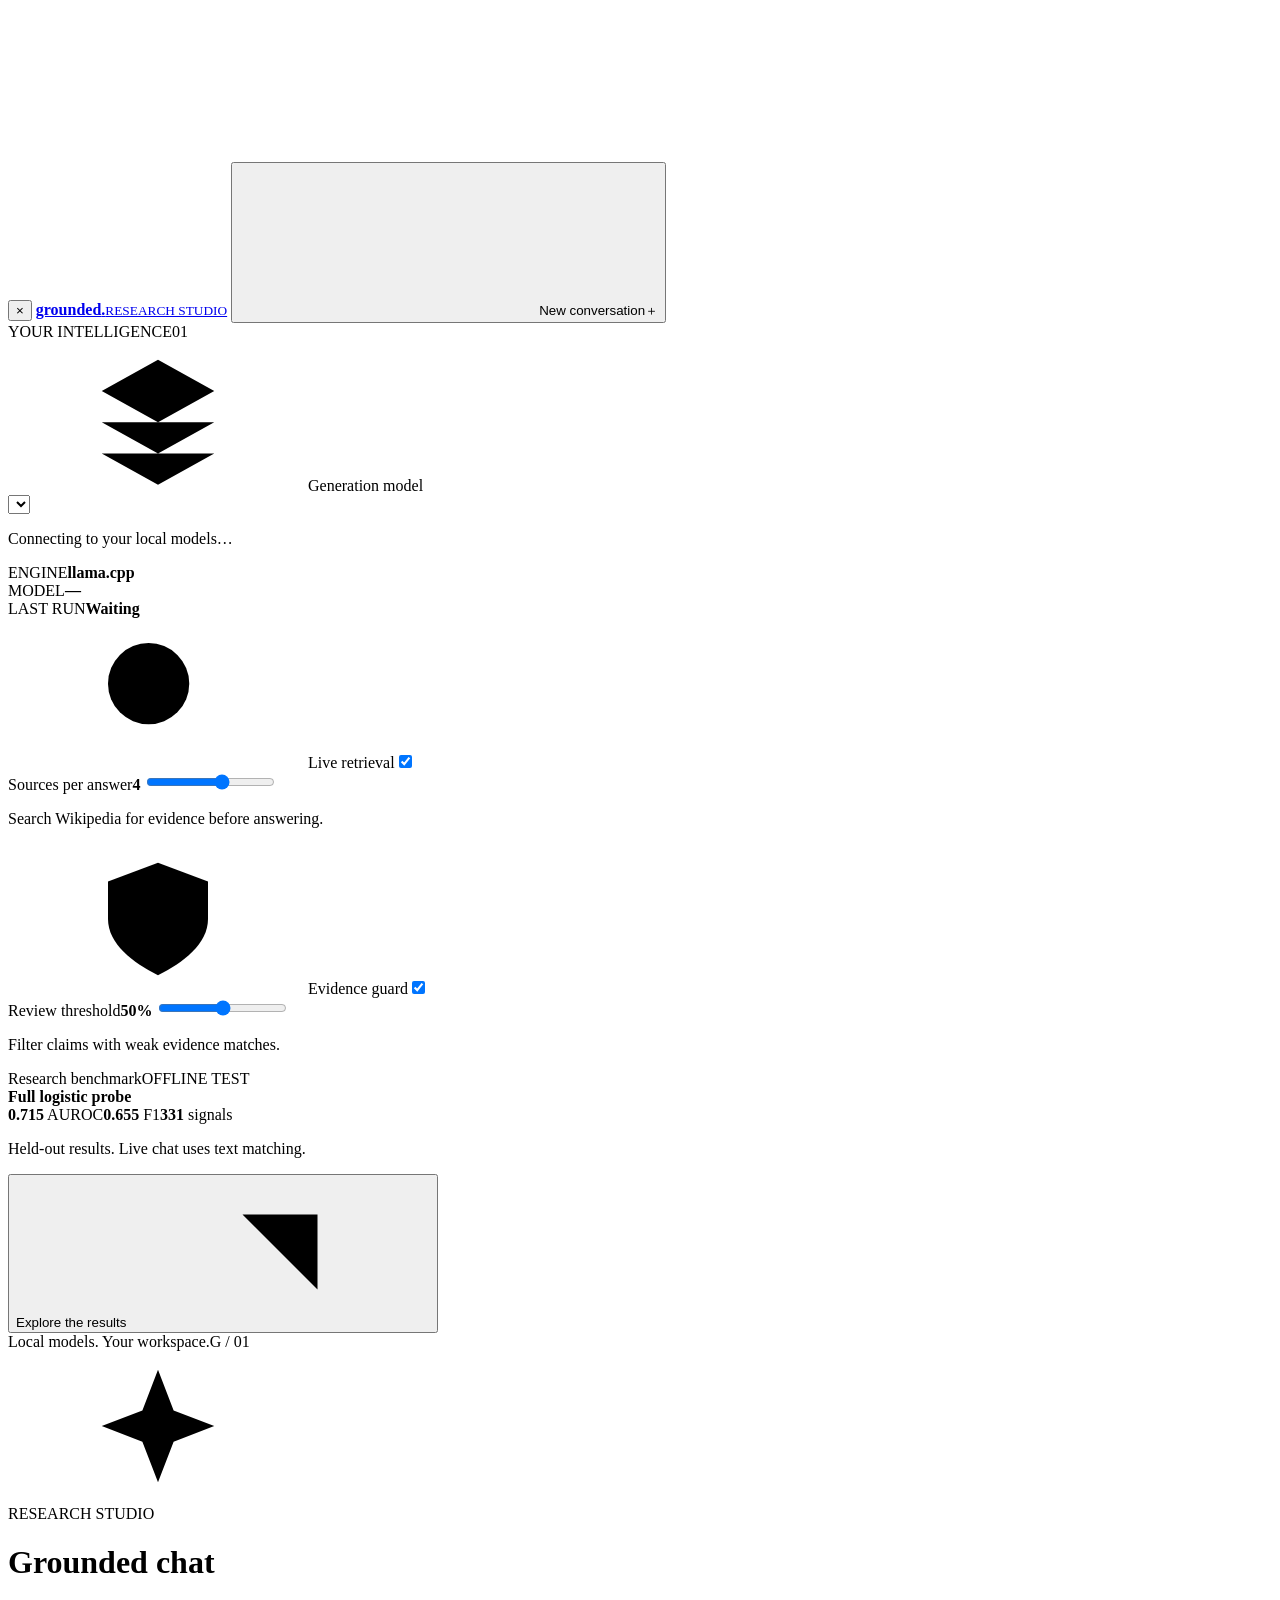
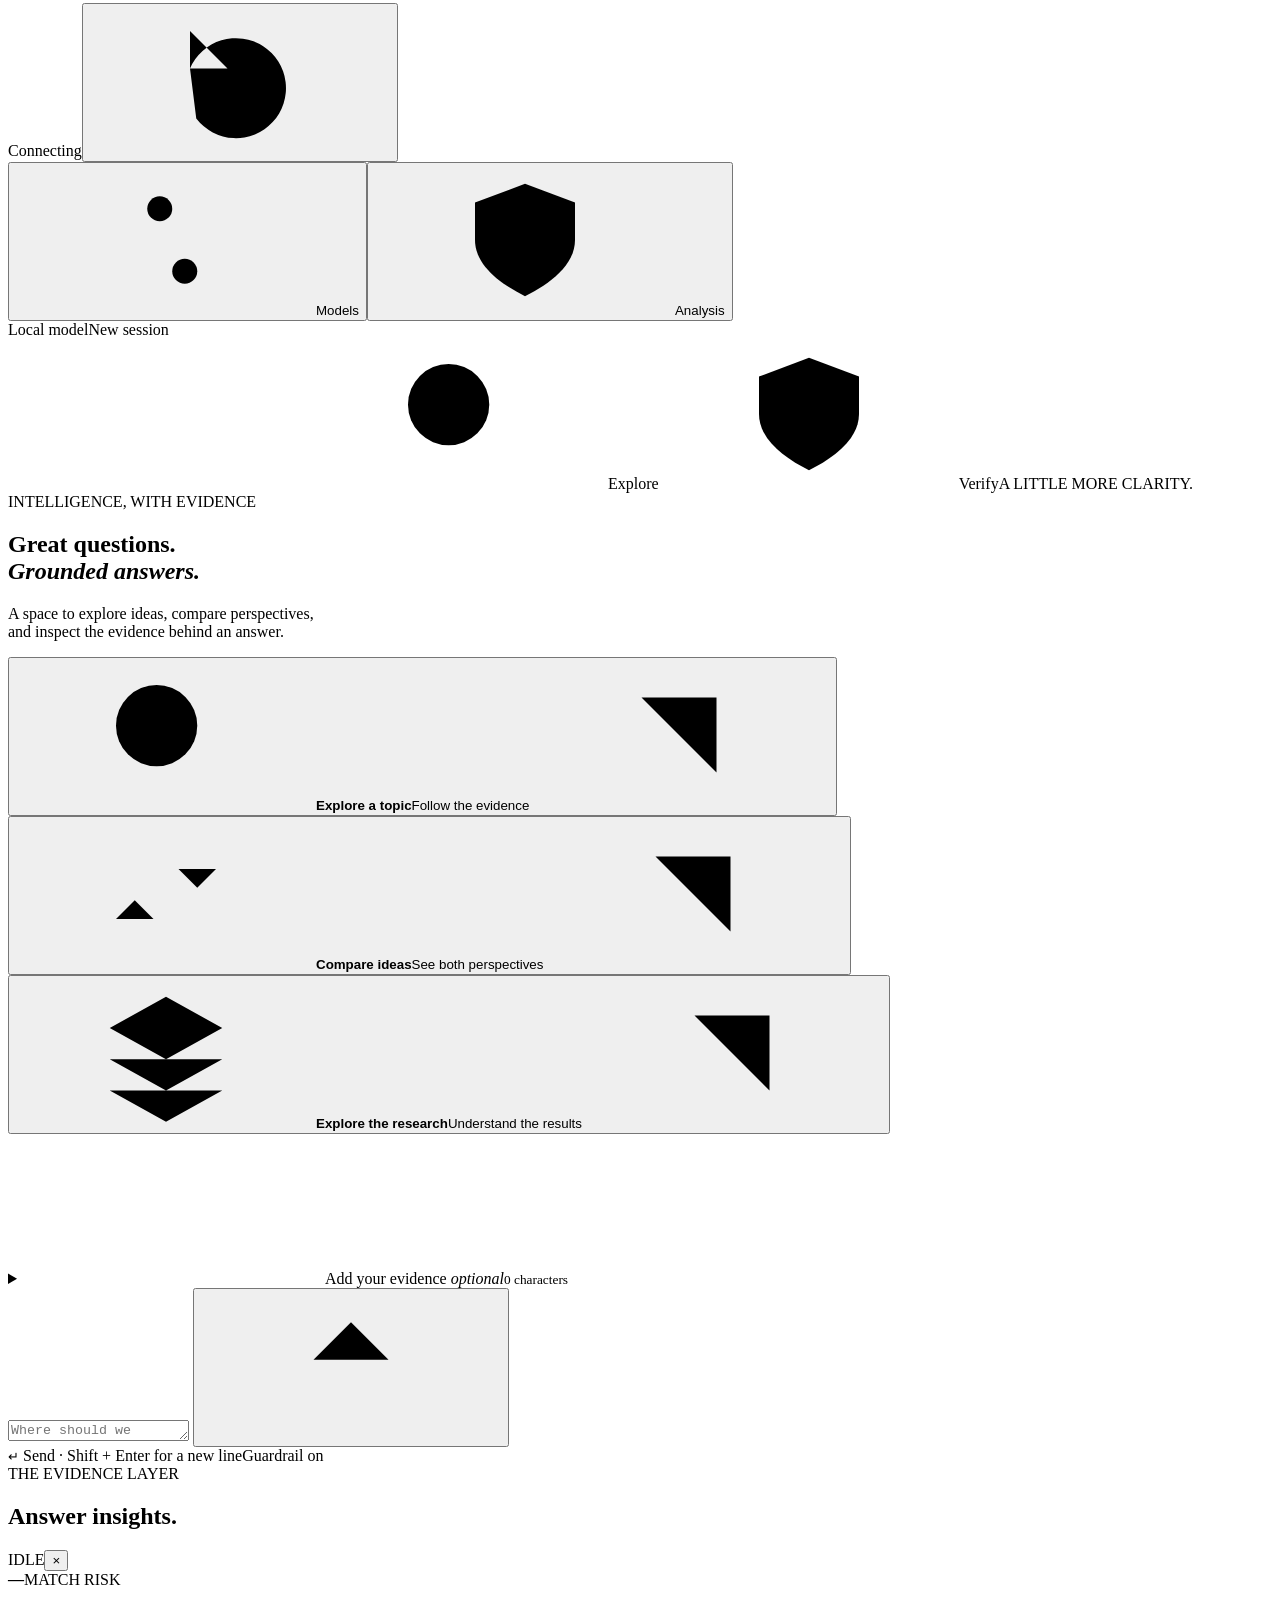
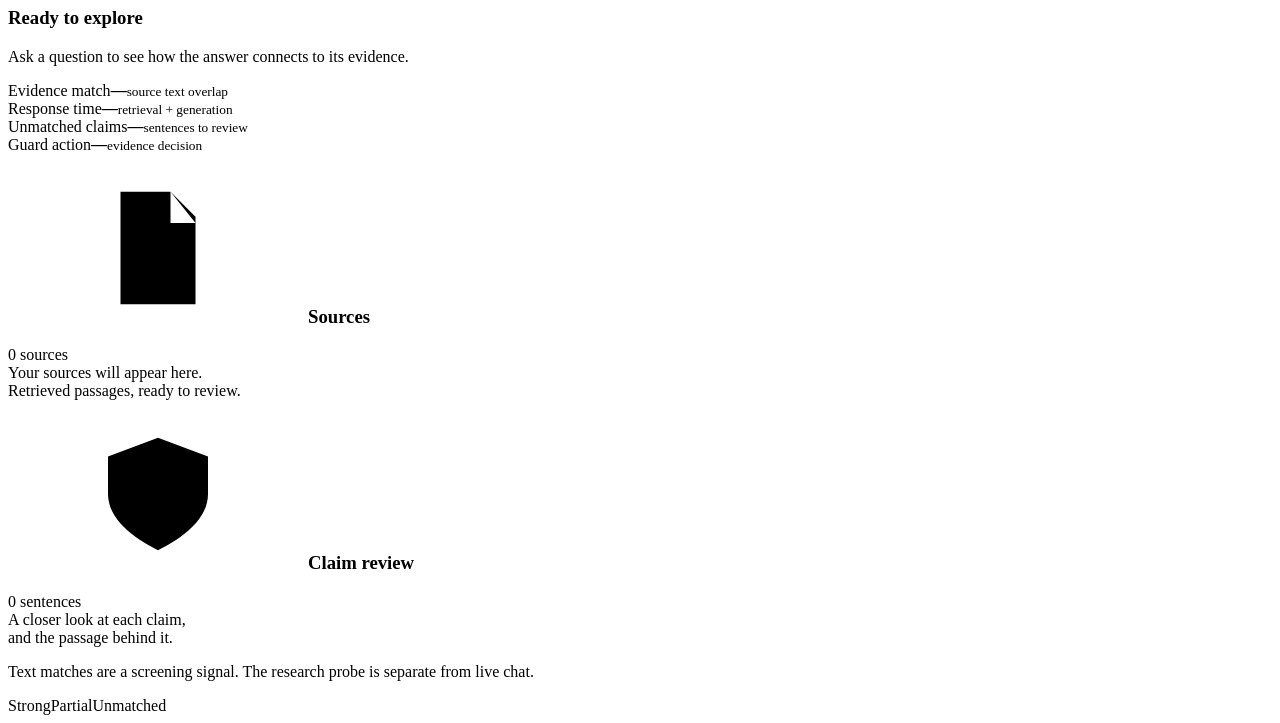
==== dashboard/index.html @ 60889223 "Add grounded hallucination detection research studio" ====
<!doctype html>
<html lang="en">
<head>
  <meta charset="utf-8">
  <meta name="viewport" content="width=device-width, initial-scale=1, viewport-fit=cover">
  <title>Grounded — Research Studio</title>
  <meta name="description" content="Your local AI research studio. Explore questions, compare models, and inspect the evidence behind each answer.">
  <meta name="theme-color" content="#090c16">
  <link rel="icon" href="/grounded-mark.svg" type="image/svg+xml">
  <link rel="stylesheet" href="/style.css?v=20260925-studio-3d">
</head>
<body>
  <svg class="icon-library" xmlns="http://www.w3.org/2000/svg" aria-hidden="true">
    <symbol id="i-plus" viewBox="0 0 24 24"><path d="M12 5v14M5 12h14"/></symbol>
    <symbol id="i-spark" viewBox="0 0 24 24"><path d="m12 3 2.5 6.5L21 12l-6.5 2.5L12 21l-2.5-6.5L3 12l6.5-2.5L12 3Z"/></symbol>
    <symbol id="i-search" viewBox="0 0 24 24"><circle cx="10.5" cy="10.5" r="6.5"/><path d="m16 16 4.5 4.5"/></symbol>
    <symbol id="i-shield" viewBox="0 0 24 24"><path d="m12 3 8 3v6c0 4-4 7-8 9-4-2-8-5-8-9V6l8-3Z"/><path d="m8 12 3 3 5-6"/></symbol>
    <symbol id="i-layers" viewBox="0 0 24 24"><path d="m3 8 9-5 9 5-9 5-9-5Zm0 5 9 5 9-5M3 18l9 5 9-5"/></symbol>
    <symbol id="i-arrow" viewBox="0 0 24 24"><path d="M12 19V5m-6 6 6-6 6 6"/></symbol>
    <symbol id="i-external" viewBox="0 0 24 24"><path d="M6 18 18 6M6 6h12v12"/></symbol>
    <symbol id="i-sliders" viewBox="0 0 24 24"><path d="M4 7h5m4 0h7M4 17h9m4 0h3"/><circle cx="11" cy="7" r="2"/><circle cx="15" cy="17" r="2"/></symbol>
    <symbol id="i-reset" viewBox="0 0 24 24"><path d="M4 10a8 8 0 1 1 1 8M4 4v6h6"/></symbol>
    <symbol id="i-document" viewBox="0 0 24 24"><path d="M6 3h8l4 4v14H6V3Zm8 0v5h4M9 12h6m-6 4h6"/></symbol>
    <symbol id="i-compare" viewBox="0 0 24 24"><path d="M7 3v18M17 3v18M3 7h8m2 10h8M4 16l3-3 3 3m4-8 3 3 3-3"/></symbol>
  </svg>
  <div class="ambient" aria-hidden="true"><div class="ambient-orb orb-one"></div><div class="ambient-orb orb-two"></div></div>
  <div class="shell">
    <aside class="sidebar surface" id="settings-panel" aria-label="Model and search settings">
      <button id="close-settings" class="drawer-close" type="button" aria-label="Close settings">×</button>
      <a class="brand" href="/" aria-label="Grounded home"><span class="brand-mark"><img src="/grounded-mark.svg" alt=""></span><span><b>grounded<span class="brand-dot">.</span></b><small>RESEARCH STUDIO</small></span></a>
      <button id="new-chat" class="new-chat"><svg class="icon"><use href="#i-plus"/></svg><span>New conversation</span><kbd>＋</kbd></button>

      <section class="side-section model-section">
        <div class="section-caption"><span>YOUR INTELLIGENCE</span><span>01</span></div>
        <label class="field-label" for="model-select"><svg class="icon"><use href="#i-layers"/></svg>Generation model</label>
        <div class="select-wrap"><select id="model-select" aria-describedby="model-detail"></select><span id="model-dot" class="availability"></span></div>
        <p id="model-detail" class="field-help">Connecting to your local models…</p>
        <div class="runtime-proof">
          <div><span>ENGINE</span><b id="runtime-engine">llama.cpp</b></div>
          <div><span>MODEL</span><b id="runtime-model">—</b></div>
          <div><span>LAST RUN</span><b id="runtime-last">Waiting</b></div>
        </div>
      </section>

      <section class="side-section search-settings control-card">
        <div class="section-line"><span><svg class="icon"><use href="#i-search"/></svg>Live retrieval</span><label class="switch"><input id="web-search" type="checkbox" checked aria-label="Search before answering"><i></i></label></div>
        <label class="range-label" for="max-sources"><span>Sources per answer</span><b id="max-sources-label">4</b></label>
        <input id="max-sources" type="range" min="1" max="6" step="1" value="4">
        <p class="field-help">Search Wikipedia for evidence before answering.</p>
      </section>

      <section class="side-section control-card guard-settings">
        <div class="section-line"><span><svg class="icon"><use href="#i-shield"/></svg>Evidence guard</span><label class="switch"><input id="guardrail" type="checkbox" checked aria-label="Enable evidence guard"><i></i></label></div>
        <label class="range-label" for="risk-threshold"><span>Review threshold</span><b id="risk-threshold-label">50%</b></label>
        <input id="risk-threshold" type="range" min="0.15" max="0.85" step="0.05" value="0.50">
        <p class="field-help">Filter claims with weak evidence matches.</p>
      </section>

      <section class="side-section detector-card">
        <div class="section-line"><span>Research benchmark</span><span class="status-ready">OFFLINE TEST</span></div>
        <strong>Full logistic probe</strong>
        <div class="detector-stats"><span><b>0.715</b> AUROC</span><span><b>0.655</b> F1</span><span><b>331</b> signals</span></div>
        <p class="field-help">Held-out results. Live chat uses text matching.</p>
        <button id="show-research" class="text-button">Explore the results <svg class="icon"><use href="#i-external"/></svg></button>
      </section>
      <div class="sidebar-foot"><span class="local-dot"></span>Local models. Your workspace.<span class="foot-symbol">G / 01</span></div>
    </aside>

    <main class="workspace surface">
      <header class="workspace-head">
        <div class="workspace-title"><span class="title-icon"><svg class="icon"><use href="#i-spark"/></svg></span><div><span class="crumb">RESEARCH STUDIO</span><h1>Grounded chat</h1></div></div>
        <div class="head-status"><span id="runtime-status"><i></i>Connecting</span><button id="clear-chat" title="Clear conversation" aria-label="Clear conversation"><svg class="icon"><use href="#i-reset"/></svg></button></div>
        <div class="mobile-actions"><button id="open-settings" type="button" aria-controls="settings-panel" aria-expanded="false"><svg class="icon"><use href="#i-sliders"/></svg><span>Models</span></button><button id="open-analysis" type="button" aria-controls="analysis-panel" aria-expanded="false"><svg class="icon"><use href="#i-shield"/></svg><span data-analysis-label>Analysis</span></button></div>
      </header>
      <div class="session-bar"><span class="model-tag"><span class="local-dot"></span><span id="active-model-name">Local model</span></span><span id="session-caption">New session</span></div>

      <div class="conversation" id="conversation" role="log" aria-label="Conversation" aria-live="polite" aria-relevant="additions">
        <section id="welcome" class="welcome">
          <div class="signal-stage"><canvas id="signal-scene" aria-hidden="true"></canvas><span class="orb-label label-left"><svg class="icon"><use href="#i-search"/></svg>Explore</span><span class="orb-label label-right"><svg class="icon"><use href="#i-shield"/></svg>Verify</span><span class="stage-caption">A LITTLE MORE CLARITY.</span></div>
          <span class="welcome-kicker"><i></i> INTELLIGENCE, WITH EVIDENCE</span>
          <h2>Great questions.<br><em>Grounded answers.</em></h2>
          <p>A space to explore ideas, compare perspectives,<br class="desktop-break"> and inspect the evidence behind an answer.</p>
          <div class="starter-grid">
            <button class="starter" data-example="search"><span class="starter-icon"><svg class="icon"><use href="#i-search"/></svg></span><b>Explore a topic</b><span>Follow the evidence</span><svg class="icon starter-arrow"><use href="#i-external"/></svg></button>
            <button class="starter" data-example="compare"><span class="starter-icon"><svg class="icon"><use href="#i-compare"/></svg></span><b>Compare ideas</b><span>See both perspectives</span><svg class="icon starter-arrow"><use href="#i-external"/></svg></button>
            <button class="starter" data-example="research"><span class="starter-icon"><svg class="icon"><use href="#i-layers"/></svg></span><b>Explore the research</b><span>Understand the results</span><svg class="icon starter-arrow"><use href="#i-external"/></svg></button>
          </div>
        </section>
      </div>

      <section class="composer-zone" aria-label="Send a message">
        <div id="pipeline-status" class="pipeline-status" role="status" hidden><span class="pipeline-dot"></span><b id="pipeline-label">Searching sources</b><small id="pipeline-detail">Preparing retrieval…</small></div>
        <div class="composer-card">
          <details id="context-panel">
            <summary><span><svg class="icon"><use href="#i-plus"/></svg>Add your evidence <em>optional</em></span><small id="context-count">0 characters</small></summary>
            <textarea id="context-input" aria-label="Private evidence" placeholder="Paste the notes or passages you want the model to use…"></textarea>
          </details>
          <div class="composer">
            <textarea id="question-input" rows="1" aria-label="Your message" placeholder="Where should we start?"></textarea>
            <button id="stop-button" class="stop-button" hidden title="Stop response" aria-label="Stop response">■</button>
            <button id="send-button" class="send-button" title="Send question" aria-label="Send question"><svg class="icon"><use href="#i-arrow"/></svg></button>
          </div>
        </div>
        <div class="composer-foot"><span><kbd>↵</kbd> Send <span class="foot-divider">·</span> Shift + Enter for a new line</span><span id="active-mode">Guardrail on</span></div>
      </section>
    </main>

    <aside class="inspector surface" id="analysis-panel" aria-label="Answer evidence and metrics">
      <header><div><span class="crumb">THE EVIDENCE LAYER</span><h2>Answer insights<span class="heading-dot">.</span></h2></div><span id="analysis-state" class="analysis-state idle">IDLE</span><button id="close-analysis" class="drawer-close" type="button" aria-label="Close analysis">×</button></header>
      <section class="risk-card">
        <div class="risk-ring" id="risk-ring"><div><strong id="risk-value">—</strong><span>MATCH RISK</span></div></div>
        <div><h3 id="risk-title">Ready to explore</h3><p id="risk-description">Ask a question to see how the answer connects to its evidence.</p></div>
      </section>
      <section class="metric-grid" aria-label="Answer metrics">
        <article><span>Evidence match</span><strong id="support-value">—</strong><small>source text overlap</small></article>
        <article><span>Response time</span><strong id="latency-value">—</strong><small>retrieval + generation</small></article>
        <article><span>Unmatched claims</span><strong id="unsupported-value">—</strong><small>sentences to review</small></article>
        <article><span>Guard action</span><strong id="action-value">—</strong><small>evidence decision</small></article>
      </section>
      <div class="review-stack">
        <section class="sources-panel"><div class="panel-head"><h3><svg class="icon"><use href="#i-document"/></svg>Sources</h3><span id="source-total">0 sources</span></div><div id="source-list" class="empty-evidence">Your sources will appear here.<br>Retrieved passages, ready to review.</div></section>
        <section class="evidence-panel"><div class="panel-head"><h3><svg class="icon"><use href="#i-shield"/></svg>Claim review</h3><span id="sentence-total">0 sentences</span></div><div id="sentence-list" class="empty-evidence">A closer look at each claim,<br>and the passage behind it.</div><p class="review-caveat">Text matches are a screening signal. The research probe is separate from live chat.</p></section>
      </div>
      <section class="legend" aria-label="Evidence match legend"><span><i class="supported"></i>Strong</span><span><i class="uncertain"></i>Partial</span><span><i class="unsupported"></i>Unmatched</span></section>
    </aside>
  </div>
  <div id="mobile-backdrop" class="mobile-backdrop" hidden></div>
  <dialog id="research-dialog" aria-labelledby="research-title">
    <form method="dialog"><button class="dialog-close" aria-label="Close research results">×</button></form>
    <span class="crumb">BEHIND THE RESEARCH</span><h2 id="research-title">Measured, not assumed.</h2>
    <p>Probe results on the same 115 held-out examples, with dimensionality reduction fitted on training data.</p>
    <div id="research-cards" class="research-cards"></div>
    <div class="research-note">These offline results do not establish live-chat accuracy, causal validity, cross-model transfer, or steering effectiveness. Those experiments remain separate.</div>
  </dialog>
  <script src="/app.js?v=20260925-studio-3d"></script>
  <script src="/scene.js?v=20260925-studio-3d" defer></script>
</body>
</html>
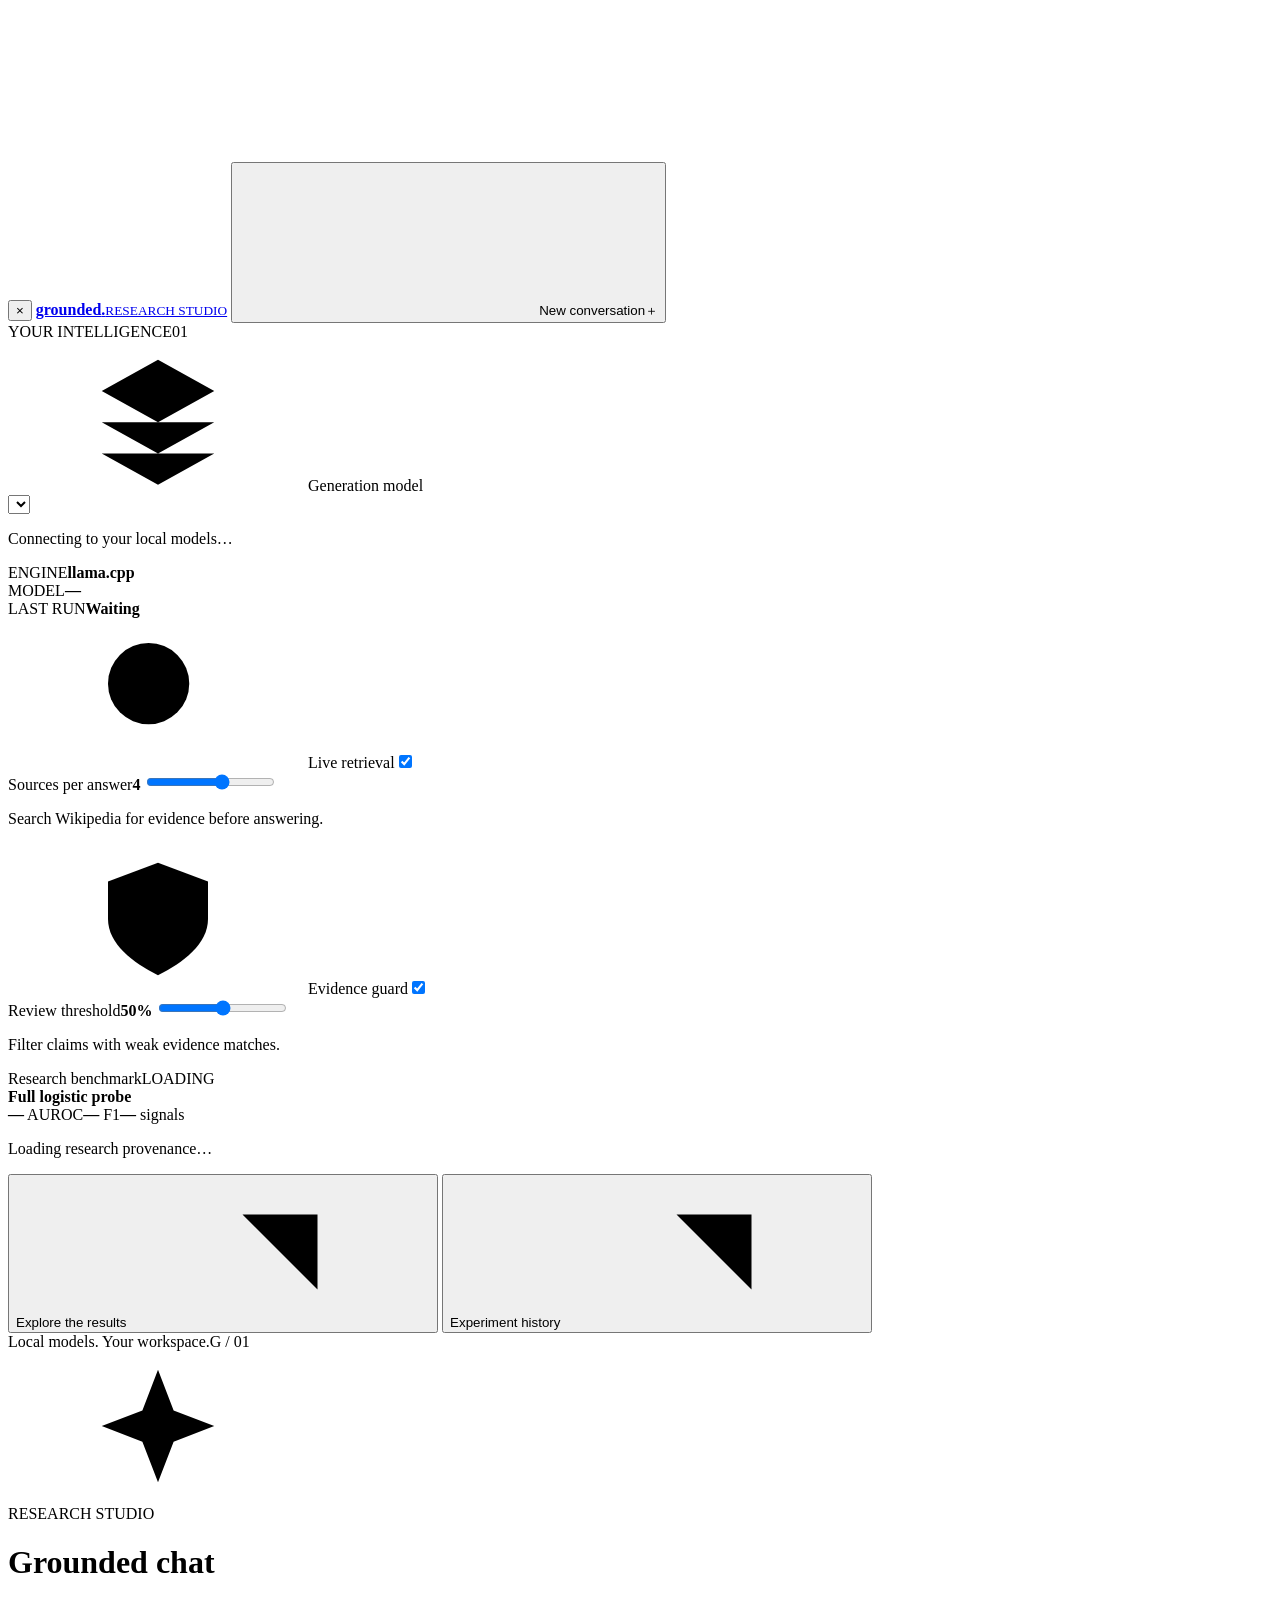
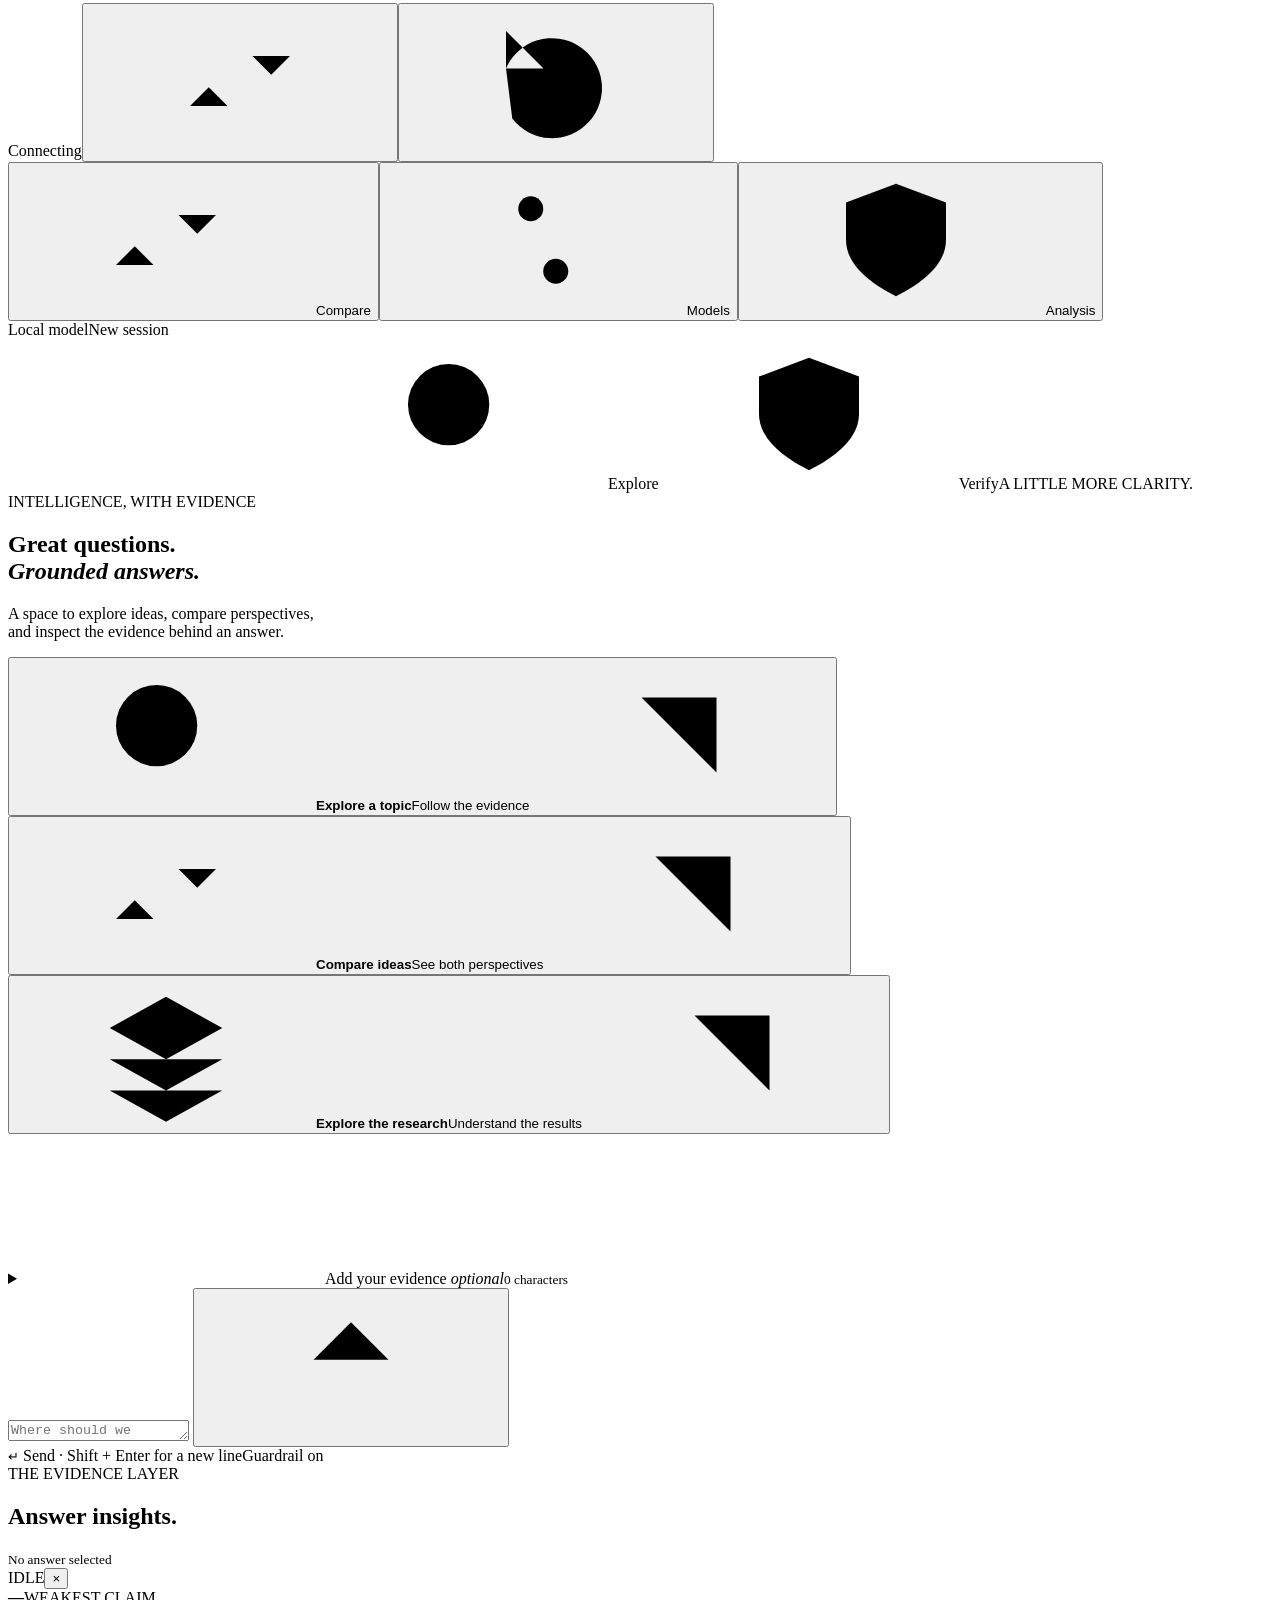
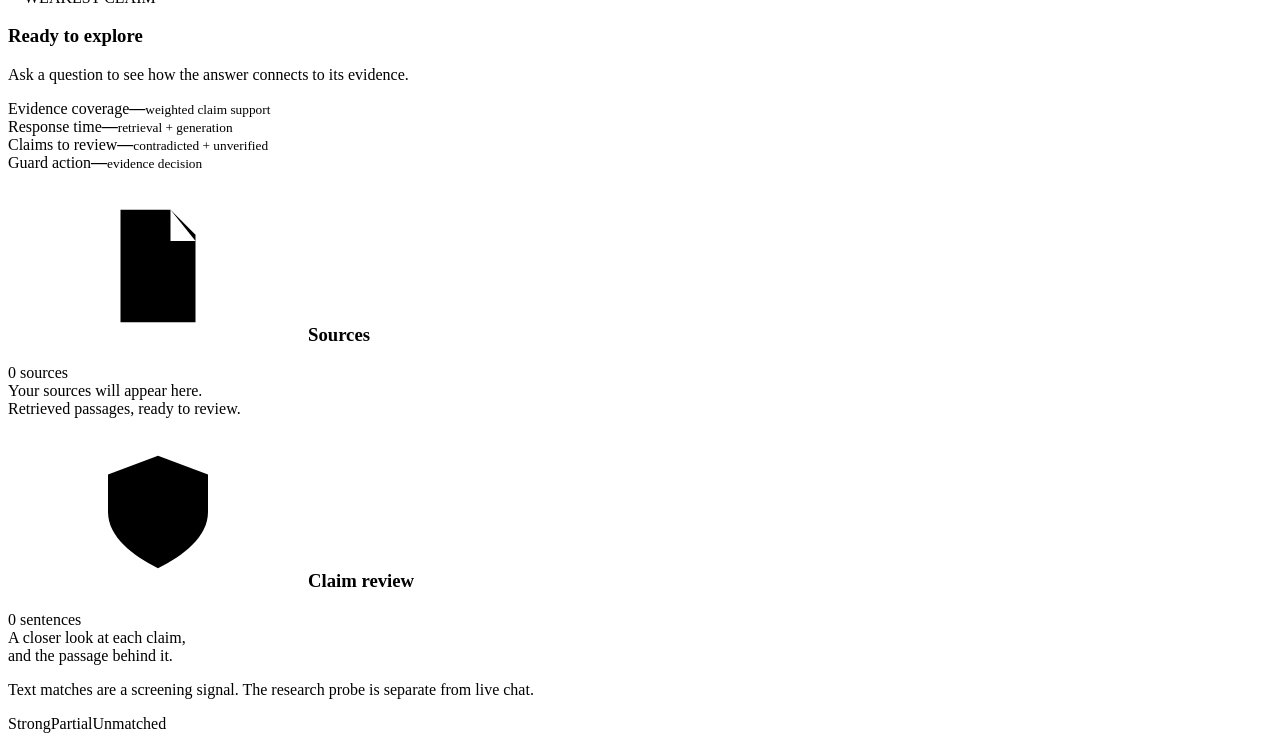
==== commit a1db624b: "Build unified grounded research workspace" ====
--- a/dashboard/index.html
+++ b/dashboard/index.html
@@ -7,7 +7,7 @@
   <meta name="description" content="Your local AI research studio. Explore questions, compare models, and inspect the evidence behind each answer.">
   <meta name="theme-color" content="#090c16">
   <link rel="icon" href="/grounded-mark.svg" type="image/svg+xml">
-  <link rel="stylesheet" href="/style.css?v=20260925-studio-3d">
+  <link rel="stylesheet" href="/style.css?v=20260926-analysis-drawer-fix">
 </head>
 <body>
   <svg class="icon-library" xmlns="http://www.w3.org/2000/svg" aria-hidden="true">
@@ -57,11 +57,12 @@
       </section>
 
       <section class="side-section detector-card">
-        <div class="section-line"><span>Research benchmark</span><span class="status-ready">OFFLINE TEST</span></div>
+        <div class="section-line"><span>Research benchmark</span><span id="benchmark-status" class="status-ready">LOADING</span></div>
         <strong>Full logistic probe</strong>
-        <div class="detector-stats"><span><b>0.715</b> AUROC</span><span><b>0.655</b> F1</span><span><b>331</b> signals</span></div>
-        <p class="field-help">Held-out results. Live chat uses text matching.</p>
+        <div class="detector-stats"><span><b id="benchmark-auroc">—</b> AUROC</span><span><b id="benchmark-f1">—</b> F1</span><span><b id="benchmark-signals">—</b> signals</span></div>
+        <p id="benchmark-note" class="field-help">Loading research provenance…</p>
         <button id="show-research" class="text-button">Explore the results <svg class="icon"><use href="#i-external"/></svg></button>
+        <button id="show-history" class="text-button">Experiment history <svg class="icon"><use href="#i-external"/></svg></button>
       </section>
       <div class="sidebar-foot"><span class="local-dot"></span>Local models. Your workspace.<span class="foot-symbol">G / 01</span></div>
     </aside>
@@ -69,8 +70,8 @@
     <main class="workspace surface">
       <header class="workspace-head">
         <div class="workspace-title"><span class="title-icon"><svg class="icon"><use href="#i-spark"/></svg></span><div><span class="crumb">RESEARCH STUDIO</span><h1>Grounded chat</h1></div></div>
-        <div class="head-status"><span id="runtime-status"><i></i>Connecting</span><button id="clear-chat" title="Clear conversation" aria-label="Clear conversation"><svg class="icon"><use href="#i-reset"/></svg></button></div>
-        <div class="mobile-actions"><button id="open-settings" type="button" aria-controls="settings-panel" aria-expanded="false"><svg class="icon"><use href="#i-sliders"/></svg><span>Models</span></button><button id="open-analysis" type="button" aria-controls="analysis-panel" aria-expanded="false"><svg class="icon"><use href="#i-shield"/></svg><span data-analysis-label>Analysis</span></button></div>
+        <div class="head-status"><span id="runtime-status"><i></i>Connecting</span><button id="compare-models" title="Compare installed models" aria-label="Compare installed models"><svg class="icon"><use href="#i-compare"/></svg></button><button id="clear-chat" title="Clear conversation" aria-label="Clear conversation"><svg class="icon"><use href="#i-reset"/></svg></button></div>
+        <div class="mobile-actions"><button id="mobile-compare-models" type="button"><svg class="icon"><use href="#i-compare"/></svg><span>Compare</span></button><button id="open-settings" type="button" aria-controls="settings-panel" aria-expanded="false"><svg class="icon"><use href="#i-sliders"/></svg><span>Models</span></button><button id="open-analysis" type="button" aria-controls="analysis-panel" aria-expanded="false"><svg class="icon"><use href="#i-shield"/></svg><span data-analysis-label>Analysis</span></button></div>
       </header>
       <div class="session-bar"><span class="model-tag"><span class="local-dot"></span><span id="active-model-name">Local model</span></span><span id="session-caption">New session</span></div>
 
@@ -93,6 +94,7 @@
         <div class="composer-card">
           <details id="context-panel">
             <summary><span><svg class="icon"><use href="#i-plus"/></svg>Add your evidence <em>optional</em></span><small id="context-count">0 characters</small></summary>
+            <label class="document-picker">Open local PDF / text<input id="document-input" type="file" accept=".pdf,.txt,.md"><span id="document-status">Nothing selected</span></label>
             <textarea id="context-input" aria-label="Private evidence" placeholder="Paste the notes or passages you want the model to use…"></textarea>
           </details>
           <div class="composer">
@@ -106,15 +108,15 @@
     </main>
 
     <aside class="inspector surface" id="analysis-panel" aria-label="Answer evidence and metrics">
-      <header><div><span class="crumb">THE EVIDENCE LAYER</span><h2>Answer insights<span class="heading-dot">.</span></h2></div><span id="analysis-state" class="analysis-state idle">IDLE</span><button id="close-analysis" class="drawer-close" type="button" aria-label="Close analysis">×</button></header>
+      <header><div><span class="crumb">THE EVIDENCE LAYER</span><h2>Answer insights<span class="heading-dot">.</span></h2><small id="analysis-selection">No answer selected</small></div><span id="analysis-state" class="analysis-state idle">IDLE</span><button id="close-analysis" class="drawer-close" type="button" aria-label="Close analysis">×</button></header>
       <section class="risk-card">
-        <div class="risk-ring" id="risk-ring"><div><strong id="risk-value">—</strong><span>MATCH RISK</span></div></div>
+        <div class="risk-ring" id="risk-ring"><div><strong id="risk-value">—</strong><span>WEAKEST CLAIM</span></div></div>
         <div><h3 id="risk-title">Ready to explore</h3><p id="risk-description">Ask a question to see how the answer connects to its evidence.</p></div>
       </section>
       <section class="metric-grid" aria-label="Answer metrics">
-        <article><span>Evidence match</span><strong id="support-value">—</strong><small>source text overlap</small></article>
+        <article><span>Evidence coverage</span><strong id="support-value">—</strong><small>weighted claim support</small></article>
         <article><span>Response time</span><strong id="latency-value">—</strong><small>retrieval + generation</small></article>
-        <article><span>Unmatched claims</span><strong id="unsupported-value">—</strong><small>sentences to review</small></article>
+        <article><span>Claims to review</span><strong id="unsupported-value">—</strong><small>contradicted + unverified</small></article>
         <article><span>Guard action</span><strong id="action-value">—</strong><small>evidence decision</small></article>
       </section>
       <div class="review-stack">
@@ -128,11 +130,30 @@
   <dialog id="research-dialog" aria-labelledby="research-title">
     <form method="dialog"><button class="dialog-close" aria-label="Close research results">×</button></form>
     <span class="crumb">BEHIND THE RESEARCH</span><h2 id="research-title">Measured, not assumed.</h2>
-    <p>Probe results on the same 115 held-out examples, with dimensionality reduction fitted on training data.</p>
+    <p id="research-provenance">Loading the active experiment and its label provenance…</p>
     <div id="research-cards" class="research-cards"></div>
+    <div id="probe-live-status" class="research-note"></div>
+    <div class="demo-prompts"><button type="button" data-demo="supported">Supported demo</button><button type="button" data-demo="contradicted">Contradiction demo</button><button type="button" data-demo="fabricated">Fabrication demo</button></div>
     <div class="research-note">These offline results do not establish live-chat accuracy, causal validity, cross-model transfer, or steering effectiveness. Those experiments remain separate.</div>
   </dialog>
-  <script src="/app.js?v=20260925-studio-3d"></script>
-  <script src="/scene.js?v=20260925-studio-3d" defer></script>
+  <dialog id="compare-dialog" aria-labelledby="compare-title">
+    <form method="dialog"><button class="dialog-close" aria-label="Close model comparison">×</button></form>
+    <span class="crumb">CONTROLLED MODEL LAB</span><h2 id="compare-title">Compare the same question.</h2>
+    <p>Each selected local model receives the same question, retrieved evidence, review threshold, and generation budget.</p>
+    <label class="compare-question-label" for="compare-question">Question</label>
+    <textarea id="compare-question" rows="2" placeholder="Enter a factual question to compare…"></textarea>
+    <div id="compare-model-options" class="compare-options"></div>
+    <div class="compare-actions"><button id="run-comparison" type="button">Run comparison</button><button id="cancel-comparison" type="button" hidden>Cancel</button><span id="compare-status">Choose at least two installed models.</span></div>
+    <div id="compare-results" class="compare-results"></div>
+  </dialog>
+  <dialog id="history-dialog" aria-labelledby="history-title">
+    <form method="dialog"><button class="dialog-close" aria-label="Close experiment history">×</button></form>
+    <span class="crumb">PRIVATE LOCAL LEDGER</span><h2 id="history-title">Experiment history.</h2>
+    <p>New runs store the full question, answer, reviewed passages, scores, and timings locally so their analysis can be reopened. Nothing is uploaded by this history feature. Older summary-only entries cannot reconstruct their full review.</p>
+    <div class="history-toolbar"><select id="history-model-filter"><option value="">All models</option></select><select id="history-status-filter"><option value="">All decisions</option></select><button id="export-history-json" type="button">Export JSON</button><button id="export-history-csv" type="button">Export CSV</button></div>
+    <div id="history-list" class="history-list"></div>
+  </dialog>
+  <script src="/app.js?v=20260926-analysis-drawer-fix"></script>
+  <script src="/scene.js?v=20260926-analysis-drawer-fix" defer></script>
 </body>
 </html>
